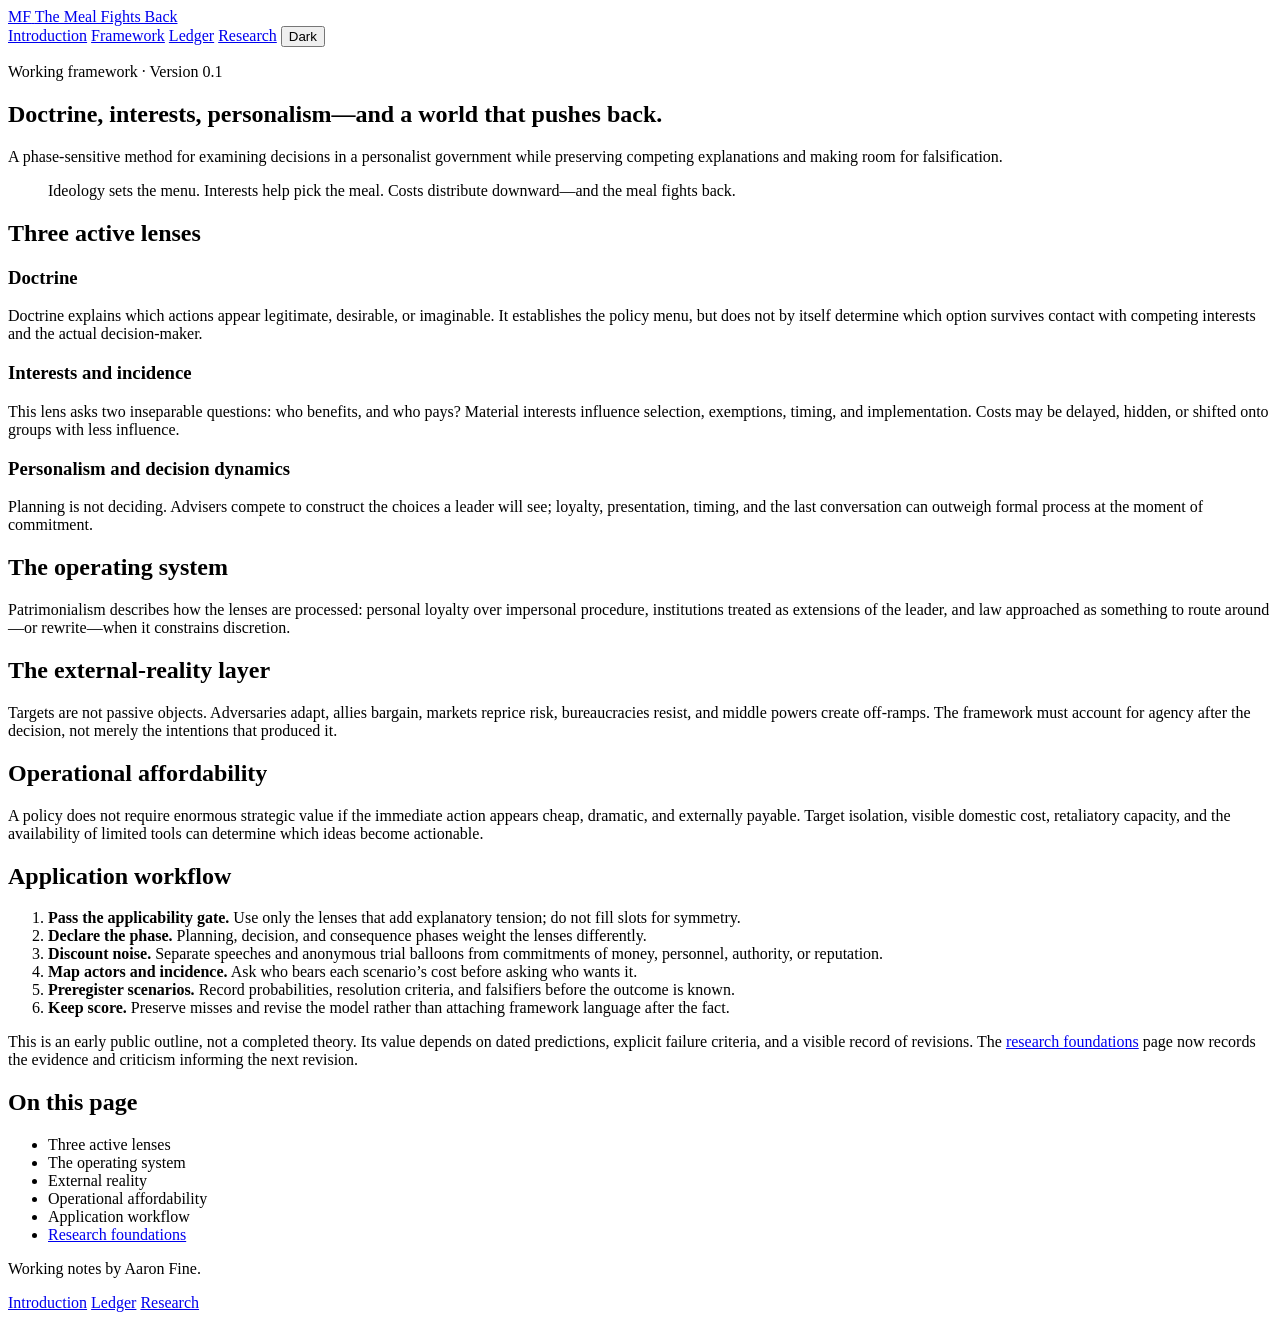
==== public/framework/index.html @ 1437518e "Build standalone analysis publication" ====
<!DOCTYPE html>
<html lang="en">
  <head>
    <meta charset="utf-8">
    <meta name="viewport" content="width=device-width, initial-scale=1">
    <meta
      name="description"
      content="A working multi-lens framework for doctrine, interests, personalism, patrimonial systems, and external resistance."
    >
    <meta name="theme-color" content="#274f43">
    <title>The Framework · The Meal Fights Back</title>
    <link rel="icon" href="/assets/favicon.svg" type="image/svg+xml">
    <script src="/theme.js"></script>
    <link rel="stylesheet" href="/styles.css">
  </head>
  <body>
    <header class="site-shell site-header">
      <a class="brand" href="/" aria-label="The Meal Fights Back home">
        <span class="brand-mark" aria-hidden="true">MF</span>
        <span>The Meal Fights Back</span>
      </a>
      <nav class="site-nav" aria-label="Primary navigation">
        <a href="/">Introduction</a>
        <a href="/framework/" aria-current="page">Framework</a>
        <a href="/prediction-ledger/">Ledger</a>
        <a href="/research-foundations/">Research</a>
        <button class="theme-toggle" type="button" data-theme-toggle aria-pressed="false" aria-label="Switch to dark mode">
          <span class="theme-toggle-icon" aria-hidden="true"></span>
          <span class="theme-toggle-label">Dark</span>
        </button>
      </nav>
    </header>

    <main class="site-shell">
      <section class="page-intro">
        <p class="eyebrow">Working framework · Version 0.1</p>
        <h1>Doctrine, interests, personalism—and a world that pushes back.</h1>
        <p class="lede">
          A phase-sensitive method for examining decisions in a personalist
          government while preserving competing explanations and making room
          for falsification.
        </p>
      </section>

      <div class="content-grid">
        <article class="prose">
          <blockquote>
            Ideology sets the menu. Interests help pick the meal. Costs
            distribute downward—and the meal fights back.
          </blockquote>

          <h2>Three active lenses</h2>

          <h3>Doctrine</h3>
          <p>
            Doctrine explains which actions appear legitimate, desirable, or
            imaginable. It establishes the policy menu, but does not by itself
            determine which option survives contact with competing interests
            and the actual decision-maker.
          </p>

          <h3>Interests and incidence</h3>
          <p>
            This lens asks two inseparable questions: who benefits, and who
            pays? Material interests influence selection, exemptions, timing,
            and implementation. Costs may be delayed, hidden, or shifted onto
            groups with less influence.
          </p>

          <h3>Personalism and decision dynamics</h3>
          <p>
            Planning is not deciding. Advisers compete to construct the choices
            a leader will see; loyalty, presentation, timing, and the last
            conversation can outweigh formal process at the moment of commitment.
          </p>

          <h2>The operating system</h2>
          <p>
            Patrimonialism describes how the lenses are processed: personal
            loyalty over impersonal procedure, institutions treated as extensions
            of the leader, and law approached as something to route around—or
            rewrite—when it constrains discretion.
          </p>

          <h2>The external-reality layer</h2>
          <p>
            Targets are not passive objects. Adversaries adapt, allies bargain,
            markets reprice risk, bureaucracies resist, and middle powers create
            off-ramps. The framework must account for agency after the decision,
            not merely the intentions that produced it.
          </p>

          <h2>Operational affordability</h2>
          <p>
            A policy does not require enormous strategic value if the immediate
            action appears cheap, dramatic, and externally payable. Target
            isolation, visible domestic cost, retaliatory capacity, and the
            availability of limited tools can determine which ideas become actionable.
          </p>

          <h2>Application workflow</h2>
          <ol class="steps">
            <li>
              <strong>Pass the applicability gate.</strong> Use only the lenses
              that add explanatory tension; do not fill slots for symmetry.
            </li>
            <li>
              <strong>Declare the phase.</strong> Planning, decision, and
              consequence phases weight the lenses differently.
            </li>
            <li>
              <strong>Discount noise.</strong> Separate speeches and anonymous
              trial balloons from commitments of money, personnel, authority, or reputation.
            </li>
            <li>
              <strong>Map actors and incidence.</strong> Ask who bears each
              scenario’s cost before asking who wants it.
            </li>
            <li>
              <strong>Preregister scenarios.</strong> Record probabilities,
              resolution criteria, and falsifiers before the outcome is known.
            </li>
            <li>
              <strong>Keep score.</strong> Preserve misses and revise the model
              rather than attaching framework language after the fact.
            </li>
          </ol>

          <div class="note">
            This is an early public outline, not a completed theory. Its value
            depends on dated predictions, explicit failure criteria, and a visible
            record of revisions. The
            <a href="/research-foundations/">research foundations</a>
            page now records the evidence and criticism informing the next revision.
          </div>
        </article>

        <aside class="sidebar">
          <h2>On this page</h2>
          <ul>
            <li>Three active lenses</li>
            <li>The operating system</li>
            <li>External reality</li>
            <li>Operational affordability</li>
            <li>Application workflow</li>
            <li><a href="/research-foundations/">Research foundations</a></li>
          </ul>
        </aside>
      </div>
    </main>

    <footer class="site-footer">
      <div class="site-shell footer-inner">
        <p>Working notes by Aaron Fine.</p>
        <div class="footer-links">
          <a href="/">Introduction</a>
          <a href="/prediction-ledger/">Ledger</a>
          <a href="/research-foundations/">Research</a>
        </div>
      </div>
    </footer>
  </body>
</html>
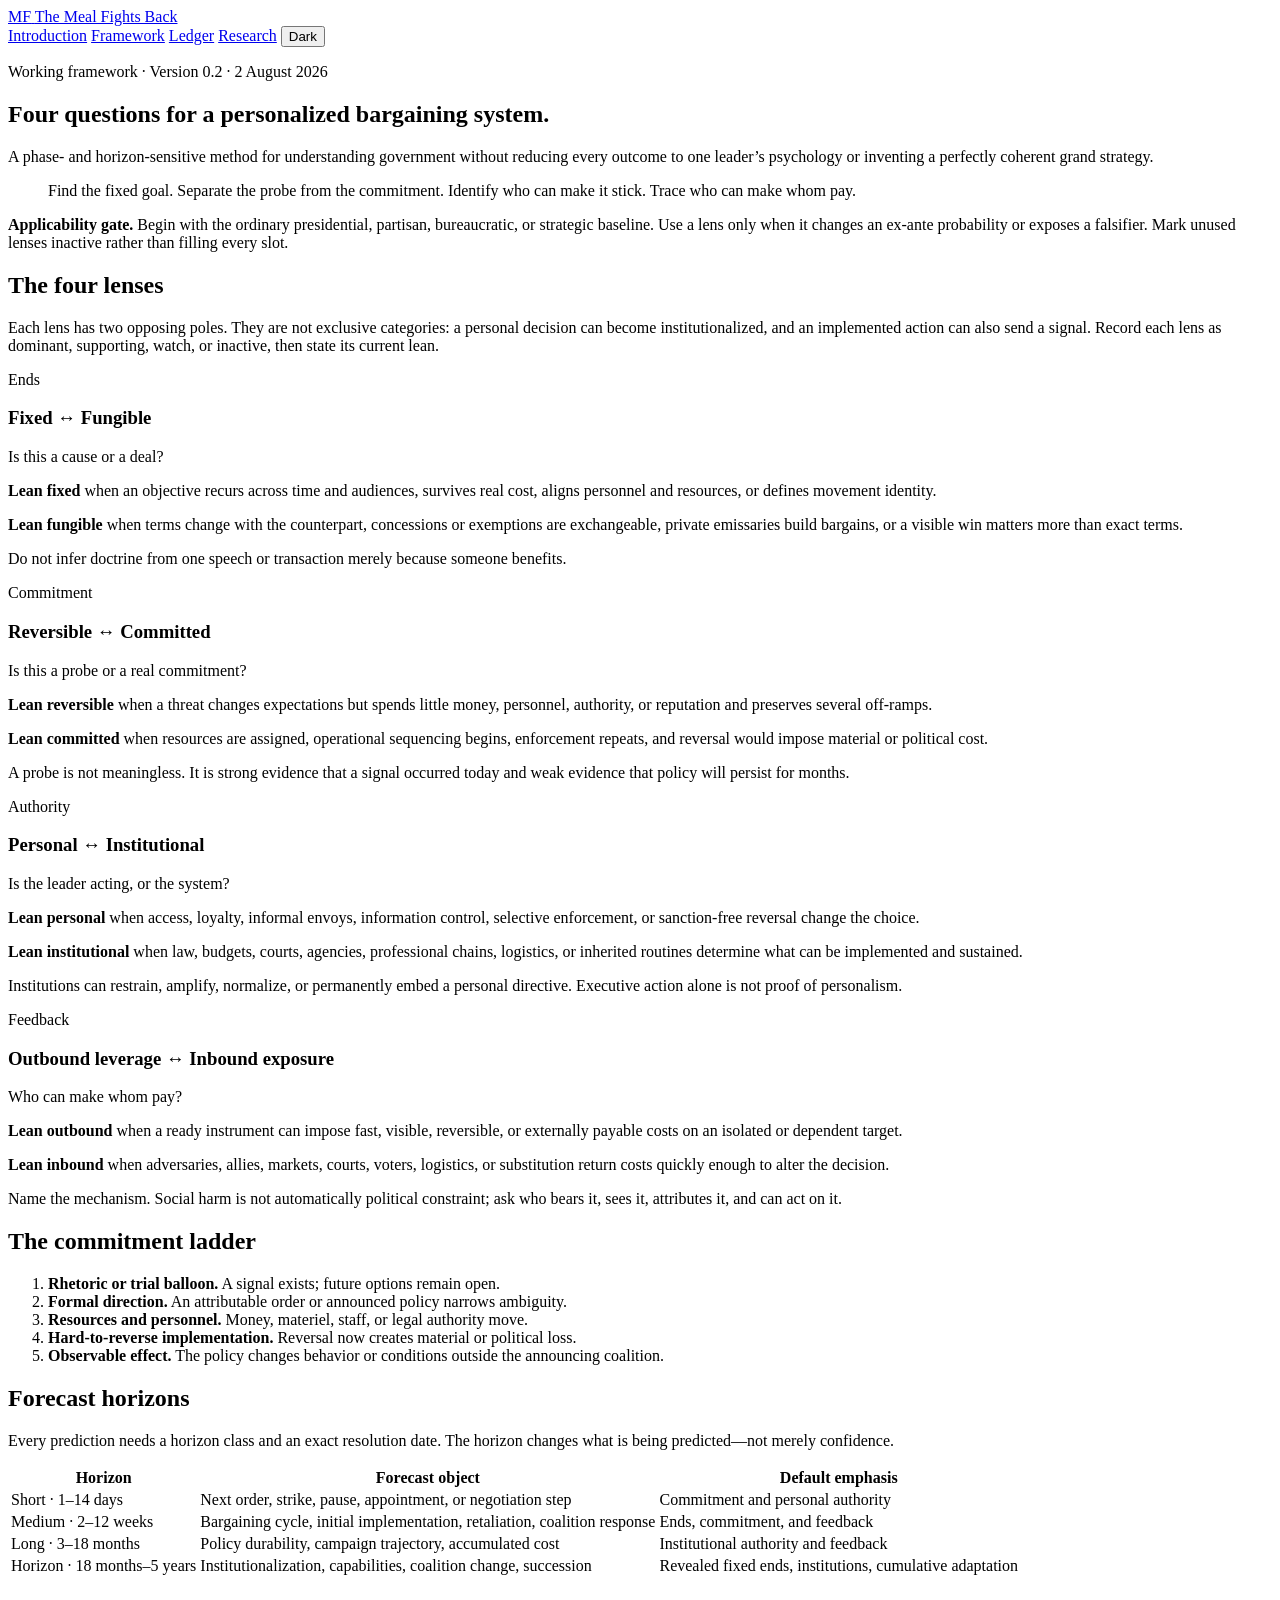
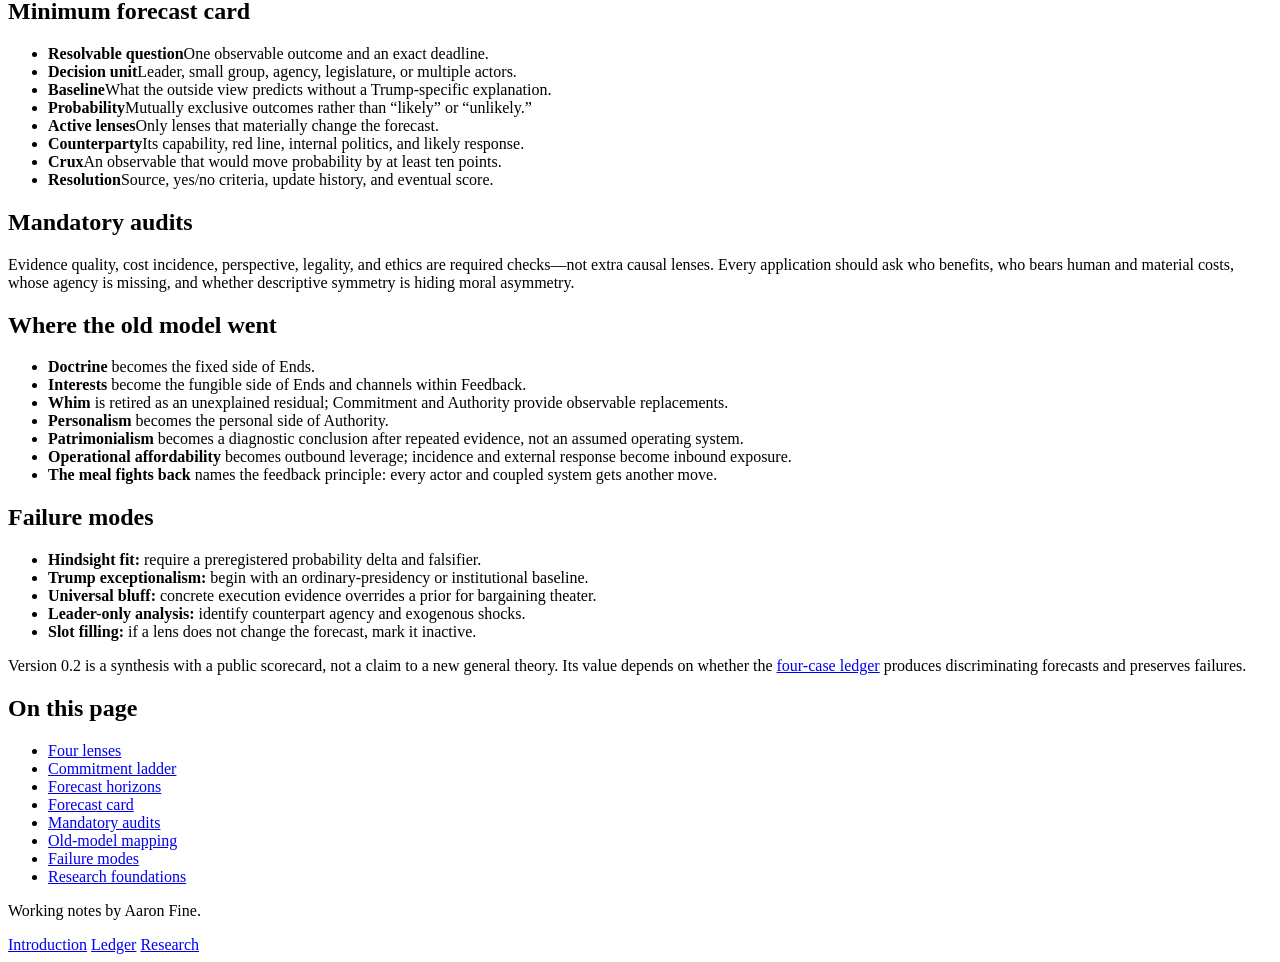
==== commit 7e4491f5: "Update public/framework/index.html for framework v0.2" ====
--- a/public/framework/index.html
+++ b/public/framework/index.html
@@ -5,7 +5,7 @@
     <meta name="viewport" content="width=device-width, initial-scale=1">
     <meta
       name="description"
-      content="A working multi-lens framework for doctrine, interests, personalism, patrimonial systems, and external resistance."
+      content="A four-question framework for analyzing fixed and negotiable ends, reversible and committed action, personal and institutional authority, and feedback."
     >
     <meta name="theme-color" content="#274f43">
     <title>The Framework · The Meal Fights Back</title>
@@ -33,116 +33,205 @@
 
     <main class="site-shell">
       <section class="page-intro">
-        <p class="eyebrow">Working framework · Version 0.1</p>
-        <h1>Doctrine, interests, personalism—and a world that pushes back.</h1>
+        <p class="eyebrow">Working framework · Version 0.2 · 2 August 2026</p>
+        <h1>Four questions for a personalized bargaining system.</h1>
         <p class="lede">
-          A phase-sensitive method for examining decisions in a personalist
-          government while preserving competing explanations and making room
-          for falsification.
+          A phase- and horizon-sensitive method for understanding government
+          without reducing every outcome to one leader’s psychology or inventing
+          a perfectly coherent grand strategy.
         </p>
       </section>
 
       <div class="content-grid">
         <article class="prose">
           <blockquote>
-            Ideology sets the menu. Interests help pick the meal. Costs
-            distribute downward—and the meal fights back.
+            Find the fixed goal. Separate the probe from the commitment.
+            Identify who can make it stick. Trace who can make whom pay.
           </blockquote>
 
-          <h2>Three active lenses</h2>
-
-          <h3>Doctrine</h3>
+          <div class="note ledger-method">
+            <strong>Applicability gate.</strong> Begin with the ordinary
+            presidential, partisan, bureaucratic, or strategic baseline. Use a
+            lens only when it changes an ex-ante probability or exposes a
+            falsifier. Mark unused lenses inactive rather than filling every slot.
+          </div>
+
+          <h2 id="four-lenses">The four lenses</h2>
           <p>
-            Doctrine explains which actions appear legitimate, desirable, or
-            imaginable. It establishes the policy menu, but does not by itself
-            determine which option survives contact with competing interests
-            and the actual decision-maker.
+            Each lens has two opposing poles. They are not exclusive categories:
+            a personal decision can become institutionalized, and an implemented
+            action can also send a signal. Record each lens as dominant,
+            supporting, watch, or inactive, then state its current lean.
           </p>
 
-          <h3>Interests and incidence</h3>
+          <div class="lens-grid">
+            <section class="lens-card">
+              <span class="card-kicker">Ends</span>
+              <h3>Fixed ↔ Fungible</h3>
+              <p class="lens-question">Is this a cause or a deal?</p>
+              <p>
+                <strong>Lean fixed</strong> when an objective recurs across time
+                and audiences, survives real cost, aligns personnel and resources,
+                or defines movement identity.
+              </p>
+              <p>
+                <strong>Lean fungible</strong> when terms change with the
+                counterpart, concessions or exemptions are exchangeable, private
+                emissaries build bargains, or a visible win matters more than exact terms.
+              </p>
+              <p class="lens-caution">
+                Do not infer doctrine from one speech or transaction merely
+                because someone benefits.
+              </p>
+            </section>
+
+            <section class="lens-card">
+              <span class="card-kicker">Commitment</span>
+              <h3>Reversible ↔ Committed</h3>
+              <p class="lens-question">Is this a probe or a real commitment?</p>
+              <p>
+                <strong>Lean reversible</strong> when a threat changes
+                expectations but spends little money, personnel, authority, or
+                reputation and preserves several off-ramps.
+              </p>
+              <p>
+                <strong>Lean committed</strong> when resources are assigned,
+                operational sequencing begins, enforcement repeats, and reversal
+                would impose material or political cost.
+              </p>
+              <p class="lens-caution">
+                A probe is not meaningless. It is strong evidence that a signal
+                occurred today and weak evidence that policy will persist for months.
+              </p>
+            </section>
+
+            <section class="lens-card">
+              <span class="card-kicker">Authority</span>
+              <h3>Personal ↔ Institutional</h3>
+              <p class="lens-question">Is the leader acting, or the system?</p>
+              <p>
+                <strong>Lean personal</strong> when access, loyalty, informal
+                envoys, information control, selective enforcement, or
+                sanction-free reversal change the choice.
+              </p>
+              <p>
+                <strong>Lean institutional</strong> when law, budgets, courts,
+                agencies, professional chains, logistics, or inherited routines
+                determine what can be implemented and sustained.
+              </p>
+              <p class="lens-caution">
+                Institutions can restrain, amplify, normalize, or permanently
+                embed a personal directive. Executive action alone is not proof of personalism.
+              </p>
+            </section>
+
+            <section class="lens-card">
+              <span class="card-kicker">Feedback</span>
+              <h3>Outbound leverage ↔ Inbound exposure</h3>
+              <p class="lens-question">Who can make whom pay?</p>
+              <p>
+                <strong>Lean outbound</strong> when a ready instrument can
+                impose fast, visible, reversible, or externally payable costs on
+                an isolated or dependent target.
+              </p>
+              <p>
+                <strong>Lean inbound</strong> when adversaries, allies, markets,
+                courts, voters, logistics, or substitution return costs quickly
+                enough to alter the decision.
+              </p>
+              <p class="lens-caution">
+                Name the mechanism. Social harm is not automatically political
+                constraint; ask who bears it, sees it, attributes it, and can act on it.
+              </p>
+            </section>
+          </div>
+
+          <h2 id="commitment-ladder">The commitment ladder</h2>
+          <ol class="steps commitment-steps">
+            <li><strong>Rhetoric or trial balloon.</strong> A signal exists; future options remain open.</li>
+            <li><strong>Formal direction.</strong> An attributable order or announced policy narrows ambiguity.</li>
+            <li><strong>Resources and personnel.</strong> Money, materiel, staff, or legal authority move.</li>
+            <li><strong>Hard-to-reverse implementation.</strong> Reversal now creates material or political loss.</li>
+            <li><strong>Observable effect.</strong> The policy changes behavior or conditions outside the announcing coalition.</li>
+          </ol>
+
+          <h2 id="horizons">Forecast horizons</h2>
           <p>
-            This lens asks two inseparable questions: who benefits, and who
-            pays? Material interests influence selection, exemptions, timing,
-            and implementation. Costs may be delayed, hidden, or shifted onto
-            groups with less influence.
+            Every prediction needs a horizon class and an exact resolution date.
+            The horizon changes what is being predicted—not merely confidence.
           </p>
-
-          <h3>Personalism and decision dynamics</h3>
+          <div class="table-wrap">
+            <table class="horizon-table">
+              <thead>
+                <tr><th>Horizon</th><th>Forecast object</th><th>Default emphasis</th></tr>
+              </thead>
+              <tbody>
+                <tr><td>Short · 1–14 days</td><td>Next order, strike, pause, appointment, or negotiation step</td><td>Commitment and personal authority</td></tr>
+                <tr><td>Medium · 2–12 weeks</td><td>Bargaining cycle, initial implementation, retaliation, coalition response</td><td>Ends, commitment, and feedback</td></tr>
+                <tr><td>Long · 3–18 months</td><td>Policy durability, campaign trajectory, accumulated cost</td><td>Institutional authority and feedback</td></tr>
+                <tr><td>Horizon · 18 months–5 years</td><td>Institutionalization, capabilities, coalition change, succession</td><td>Revealed fixed ends, institutions, cumulative adaptation</td></tr>
+              </tbody>
+            </table>
+          </div>
+
+          <h2 id="forecast-card">Minimum forecast card</h2>
+          <ul class="feature-list forecast-template">
+            <li><strong>Resolvable question</strong>One observable outcome and an exact deadline.</li>
+            <li><strong>Decision unit</strong>Leader, small group, agency, legislature, or multiple actors.</li>
+            <li><strong>Baseline</strong>What the outside view predicts without a Trump-specific explanation.</li>
+            <li><strong>Probability</strong>Mutually exclusive outcomes rather than “likely” or “unlikely.”</li>
+            <li><strong>Active lenses</strong>Only lenses that materially change the forecast.</li>
+            <li><strong>Counterparty</strong>Its capability, red line, internal politics, and likely response.</li>
+            <li><strong>Crux</strong>An observable that would move probability by at least ten points.</li>
+            <li><strong>Resolution</strong>Source, yes/no criteria, update history, and eventual score.</li>
+          </ul>
+
+          <h2 id="audits">Mandatory audits</h2>
           <p>
-            Planning is not deciding. Advisers compete to construct the choices
-            a leader will see; loyalty, presentation, timing, and the last
-            conversation can outweigh formal process at the moment of commitment.
+            Evidence quality, cost incidence, perspective, legality, and ethics
+            are required checks—not extra causal lenses. Every application should
+            ask who benefits, who bears human and material costs, whose agency is
+            missing, and whether descriptive symmetry is hiding moral asymmetry.
           </p>
 
-          <h2>The operating system</h2>
-          <p>
-            Patrimonialism describes how the lenses are processed: personal
-            loyalty over impersonal procedure, institutions treated as extensions
-            of the leader, and law approached as something to route around—or
-            rewrite—when it constrains discretion.
-          </p>
-
-          <h2>The external-reality layer</h2>
-          <p>
-            Targets are not passive objects. Adversaries adapt, allies bargain,
-            markets reprice risk, bureaucracies resist, and middle powers create
-            off-ramps. The framework must account for agency after the decision,
-            not merely the intentions that produced it.
-          </p>
-
-          <h2>Operational affordability</h2>
-          <p>
-            A policy does not require enormous strategic value if the immediate
-            action appears cheap, dramatic, and externally payable. Target
-            isolation, visible domestic cost, retaliatory capacity, and the
-            availability of limited tools can determine which ideas become actionable.
-          </p>
-
-          <h2>Application workflow</h2>
-          <ol class="steps">
-            <li>
-              <strong>Pass the applicability gate.</strong> Use only the lenses
-              that add explanatory tension; do not fill slots for symmetry.
-            </li>
-            <li>
-              <strong>Declare the phase.</strong> Planning, decision, and
-              consequence phases weight the lenses differently.
-            </li>
-            <li>
-              <strong>Discount noise.</strong> Separate speeches and anonymous
-              trial balloons from commitments of money, personnel, authority, or reputation.
-            </li>
-            <li>
-              <strong>Map actors and incidence.</strong> Ask who bears each
-              scenario’s cost before asking who wants it.
-            </li>
-            <li>
-              <strong>Preregister scenarios.</strong> Record probabilities,
-              resolution criteria, and falsifiers before the outcome is known.
-            </li>
-            <li>
-              <strong>Keep score.</strong> Preserve misses and revise the model
-              rather than attaching framework language after the fact.
-            </li>
-          </ol>
+          <h2 id="old-model">Where the old model went</h2>
+          <ul>
+            <li><strong>Doctrine</strong> becomes the fixed side of Ends.</li>
+            <li><strong>Interests</strong> become the fungible side of Ends and channels within Feedback.</li>
+            <li><strong>Whim</strong> is retired as an unexplained residual; Commitment and Authority provide observable replacements.</li>
+            <li><strong>Personalism</strong> becomes the personal side of Authority.</li>
+            <li><strong>Patrimonialism</strong> becomes a diagnostic conclusion after repeated evidence, not an assumed operating system.</li>
+            <li><strong>Operational affordability</strong> becomes outbound leverage; incidence and external response become inbound exposure.</li>
+            <li><strong>The meal fights back</strong> names the feedback principle: every actor and coupled system gets another move.</li>
+          </ul>
+
+          <h2 id="failure-modes">Failure modes</h2>
+          <ul>
+            <li><strong>Hindsight fit:</strong> require a preregistered probability delta and falsifier.</li>
+            <li><strong>Trump exceptionalism:</strong> begin with an ordinary-presidency or institutional baseline.</li>
+            <li><strong>Universal bluff:</strong> concrete execution evidence overrides a prior for bargaining theater.</li>
+            <li><strong>Leader-only analysis:</strong> identify counterpart agency and exogenous shocks.</li>
+            <li><strong>Slot filling:</strong> if a lens does not change the forecast, mark it inactive.</li>
+          </ul>
 
           <div class="note">
-            This is an early public outline, not a completed theory. Its value
-            depends on dated predictions, explicit failure criteria, and a visible
-            record of revisions. The
-            <a href="/research-foundations/">research foundations</a>
-            page now records the evidence and criticism informing the next revision.
+            Version 0.2 is a synthesis with a public scorecard, not a claim to a
+            new general theory. Its value depends on whether the
+            <a href="/prediction-ledger/">four-case ledger</a> produces
+            discriminating forecasts and preserves failures.
           </div>
         </article>
 
         <aside class="sidebar">
           <h2>On this page</h2>
           <ul>
-            <li>Three active lenses</li>
-            <li>The operating system</li>
-            <li>External reality</li>
-            <li>Operational affordability</li>
-            <li>Application workflow</li>
+            <li><a href="#four-lenses">Four lenses</a></li>
+            <li><a href="#commitment-ladder">Commitment ladder</a></li>
+            <li><a href="#horizons">Forecast horizons</a></li>
+            <li><a href="#forecast-card">Forecast card</a></li>
+            <li><a href="#audits">Mandatory audits</a></li>
+            <li><a href="#old-model">Old-model mapping</a></li>
+            <li><a href="#failure-modes">Failure modes</a></li>
             <li><a href="/research-foundations/">Research foundations</a></li>
           </ul>
         </aside>
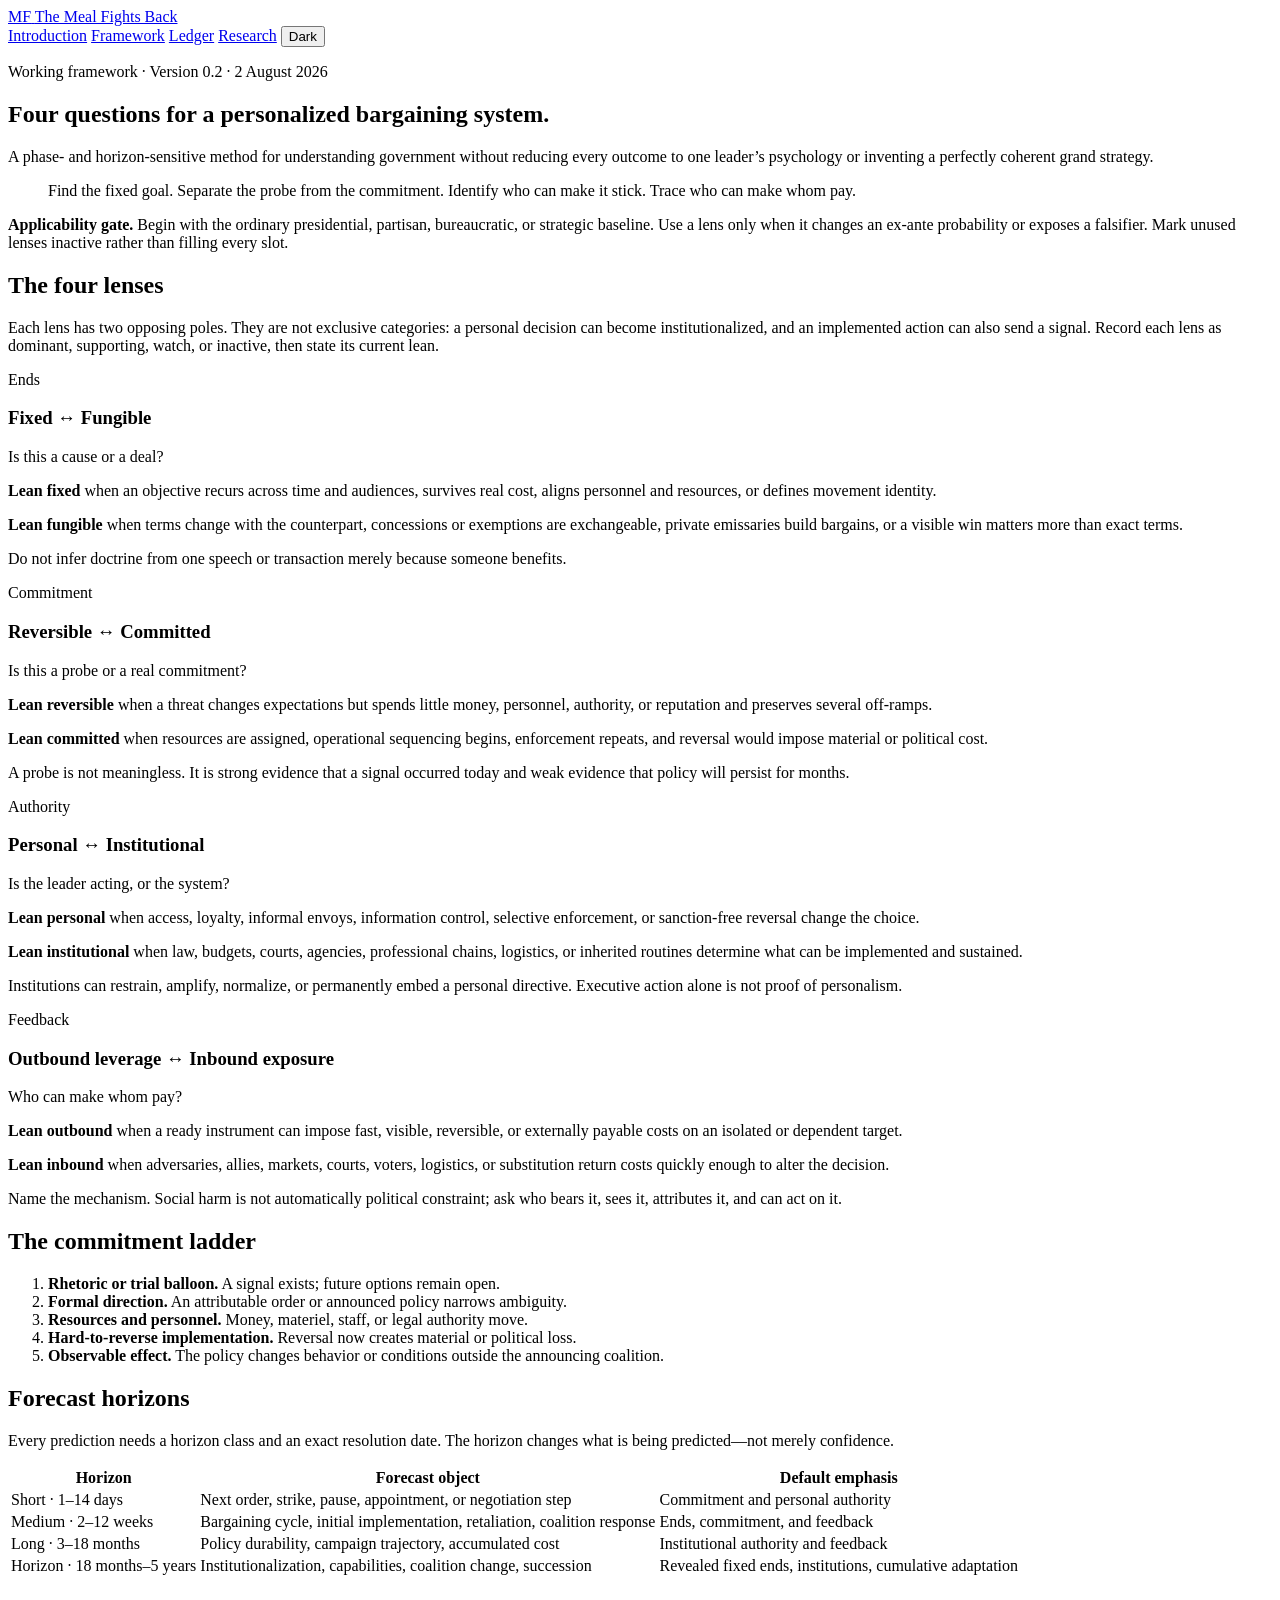
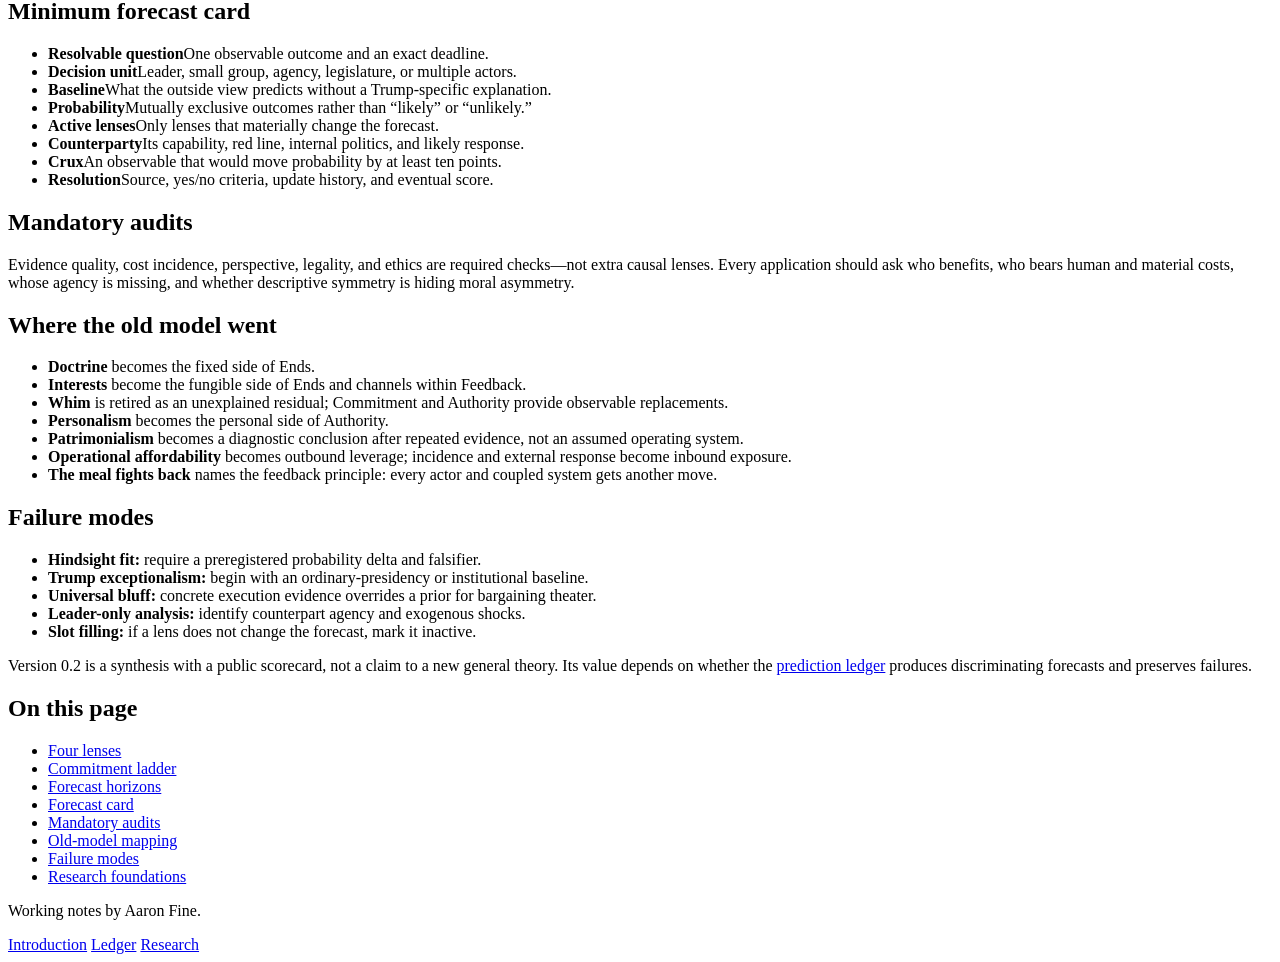
==== commit f50da1a0: "Update ledger with Iran, water, and Greenland forecasts" ====
--- a/public/framework/index.html
+++ b/public/framework/index.html
@@ -217,7 +217,7 @@
           <div class="note">
             Version 0.2 is a synthesis with a public scorecard, not a claim to a
             new general theory. Its value depends on whether the
-            <a href="/prediction-ledger/">four-case ledger</a> produces
+            <a href="/prediction-ledger/">prediction ledger</a> produces
             discriminating forecasts and preserves failures.
           </div>
         </article>
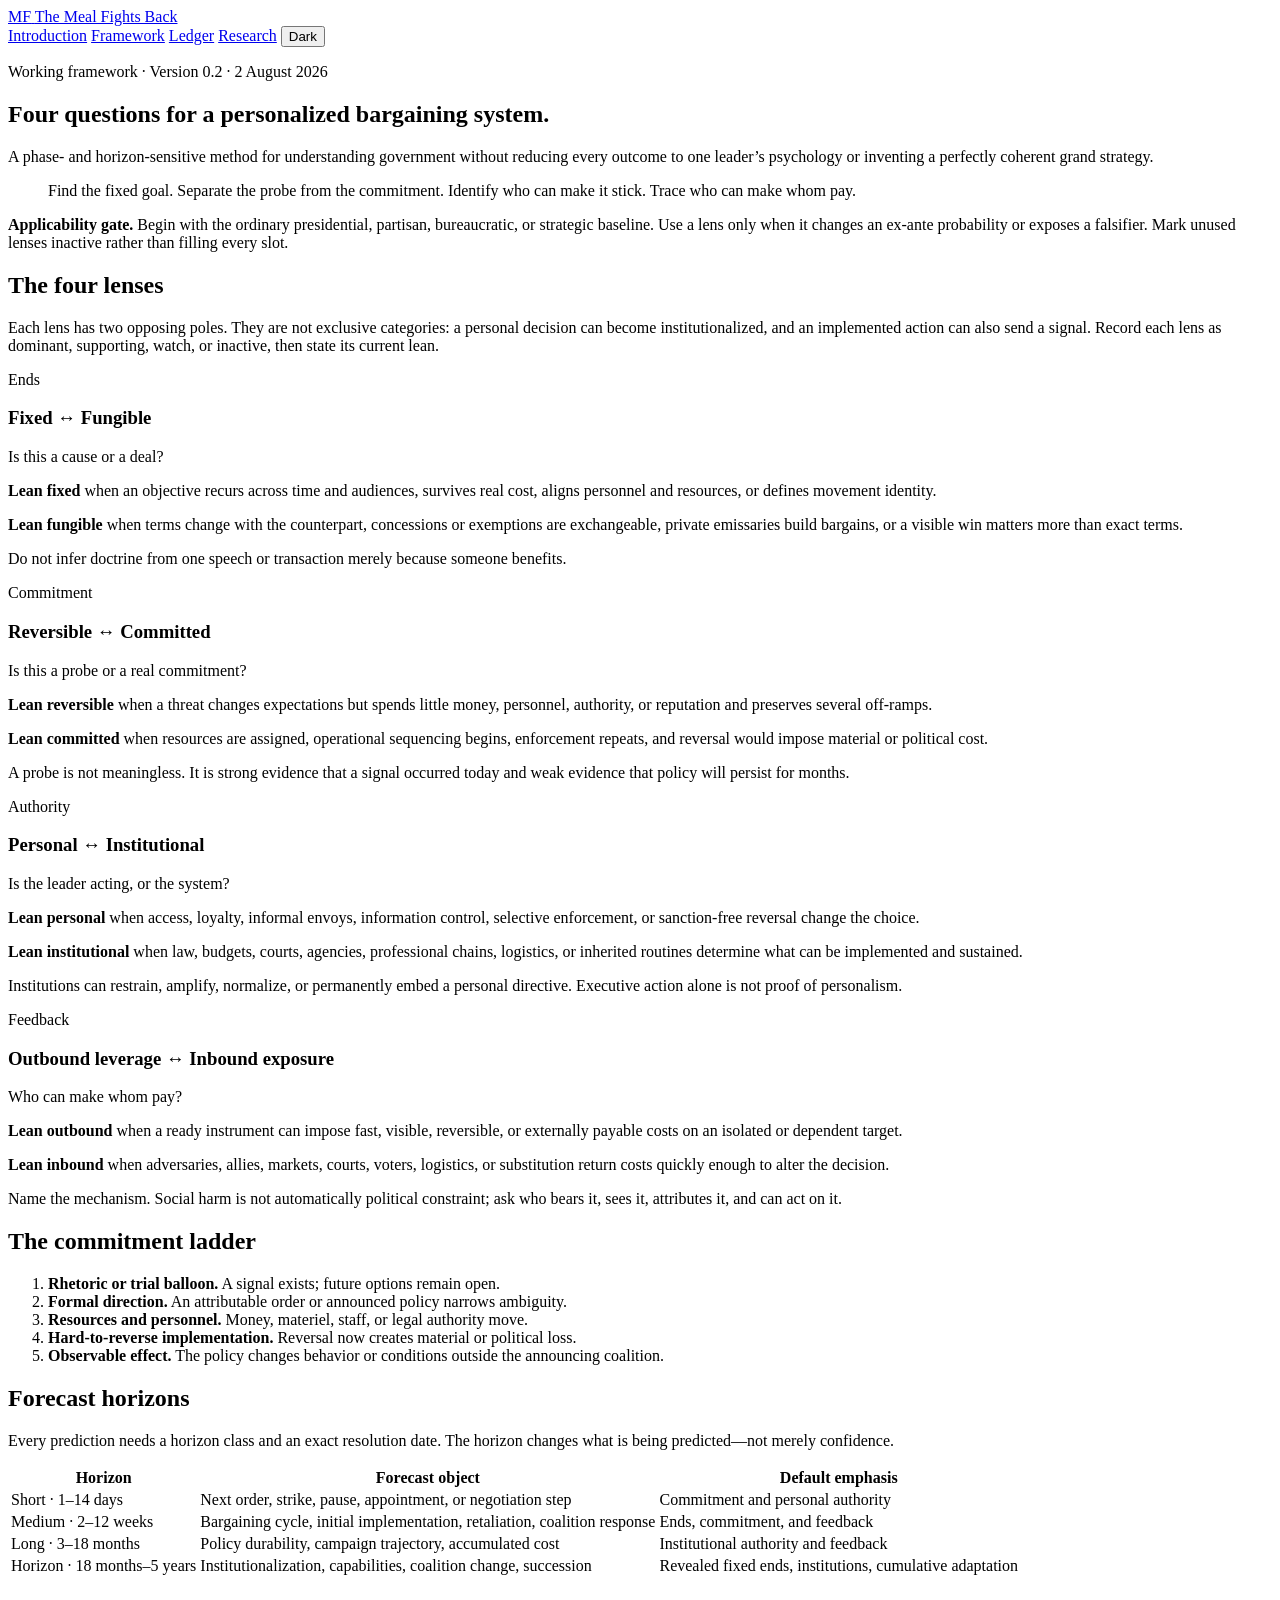
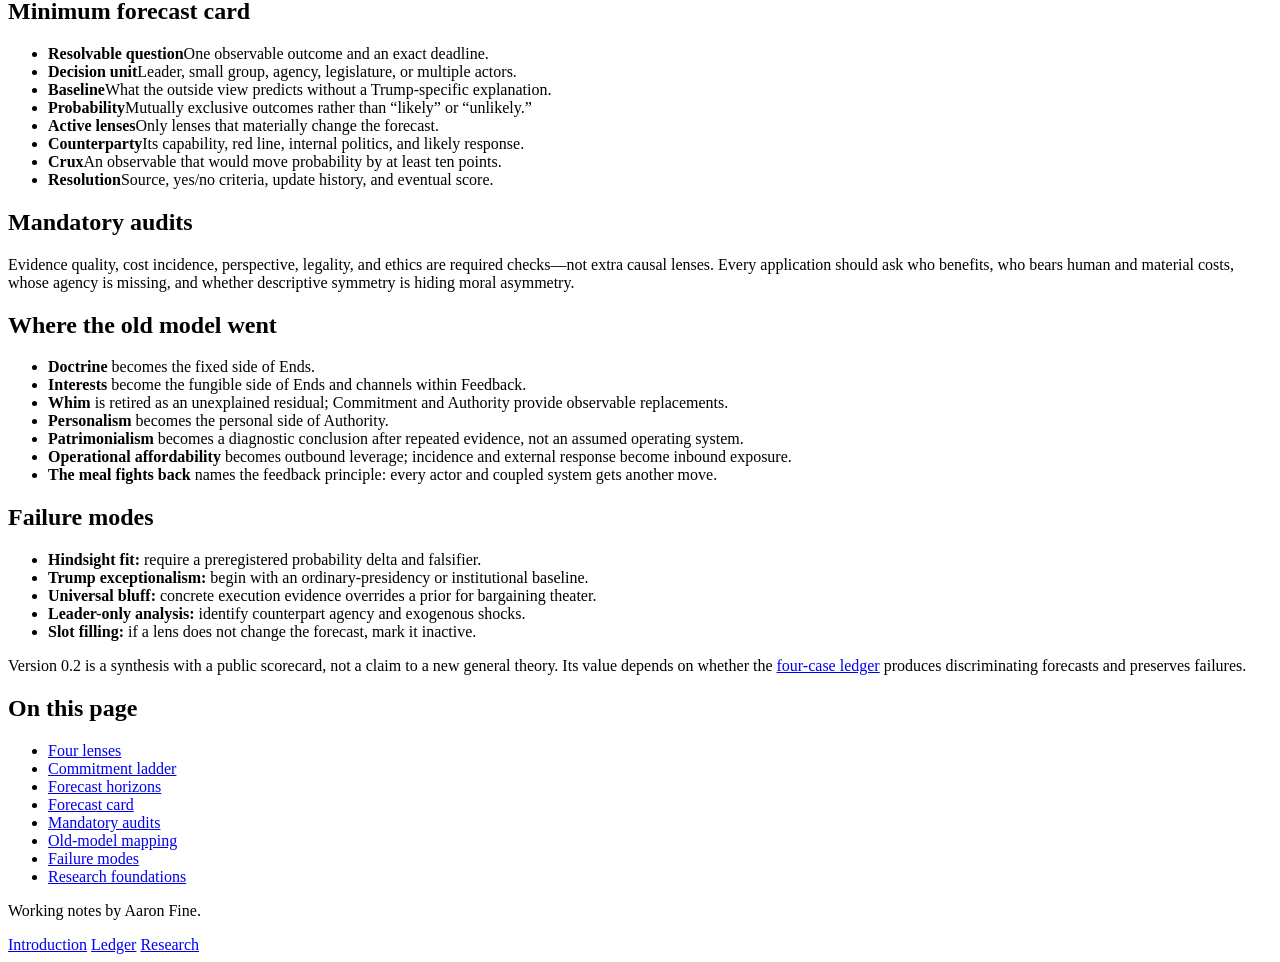
==== commit 5ee91152: "Merge pull request #4 from Aaron-Fine/agent/add-ai-search-discovery Add AI search discovery metadata" ====
--- a/public/framework/index.html
+++ b/public/framework/index.html
@@ -9,7 +9,26 @@
     >
     <meta name="theme-color" content="#274f43">
     <title>The Framework · The Meal Fights Back</title>
+    <link rel="canonical" href="https://lurkers.us/framework/">
     <link rel="icon" href="/assets/favicon.svg" type="image/svg+xml">
+    <script type="application/ld+json">
+      {
+        "@context": "https://schema.org",
+        "@type": "Article",
+        "headline": "The Meal Fights Back Decision-Analysis Framework",
+        "url": "https://lurkers.us/framework/",
+        "description": "A four-question framework for analyzing ends, commitments, authority, and feedback.",
+        "author": {
+          "@type": "Person",
+          "name": "Aaron Fine"
+        },
+        "isPartOf": {
+          "@type": "WebSite",
+          "name": "The Meal Fights Back",
+          "url": "https://lurkers.us/"
+        }
+      }
+    </script>
     <script src="/theme.js"></script>
     <link rel="stylesheet" href="/styles.css">
   </head>
@@ -217,7 +236,7 @@
           <div class="note">
             Version 0.2 is a synthesis with a public scorecard, not a claim to a
             new general theory. Its value depends on whether the
-            <a href="/prediction-ledger/">prediction ledger</a> produces
+            <a href="/prediction-ledger/">four-case ledger</a> produces
             discriminating forecasts and preserves failures.
           </div>
         </article>
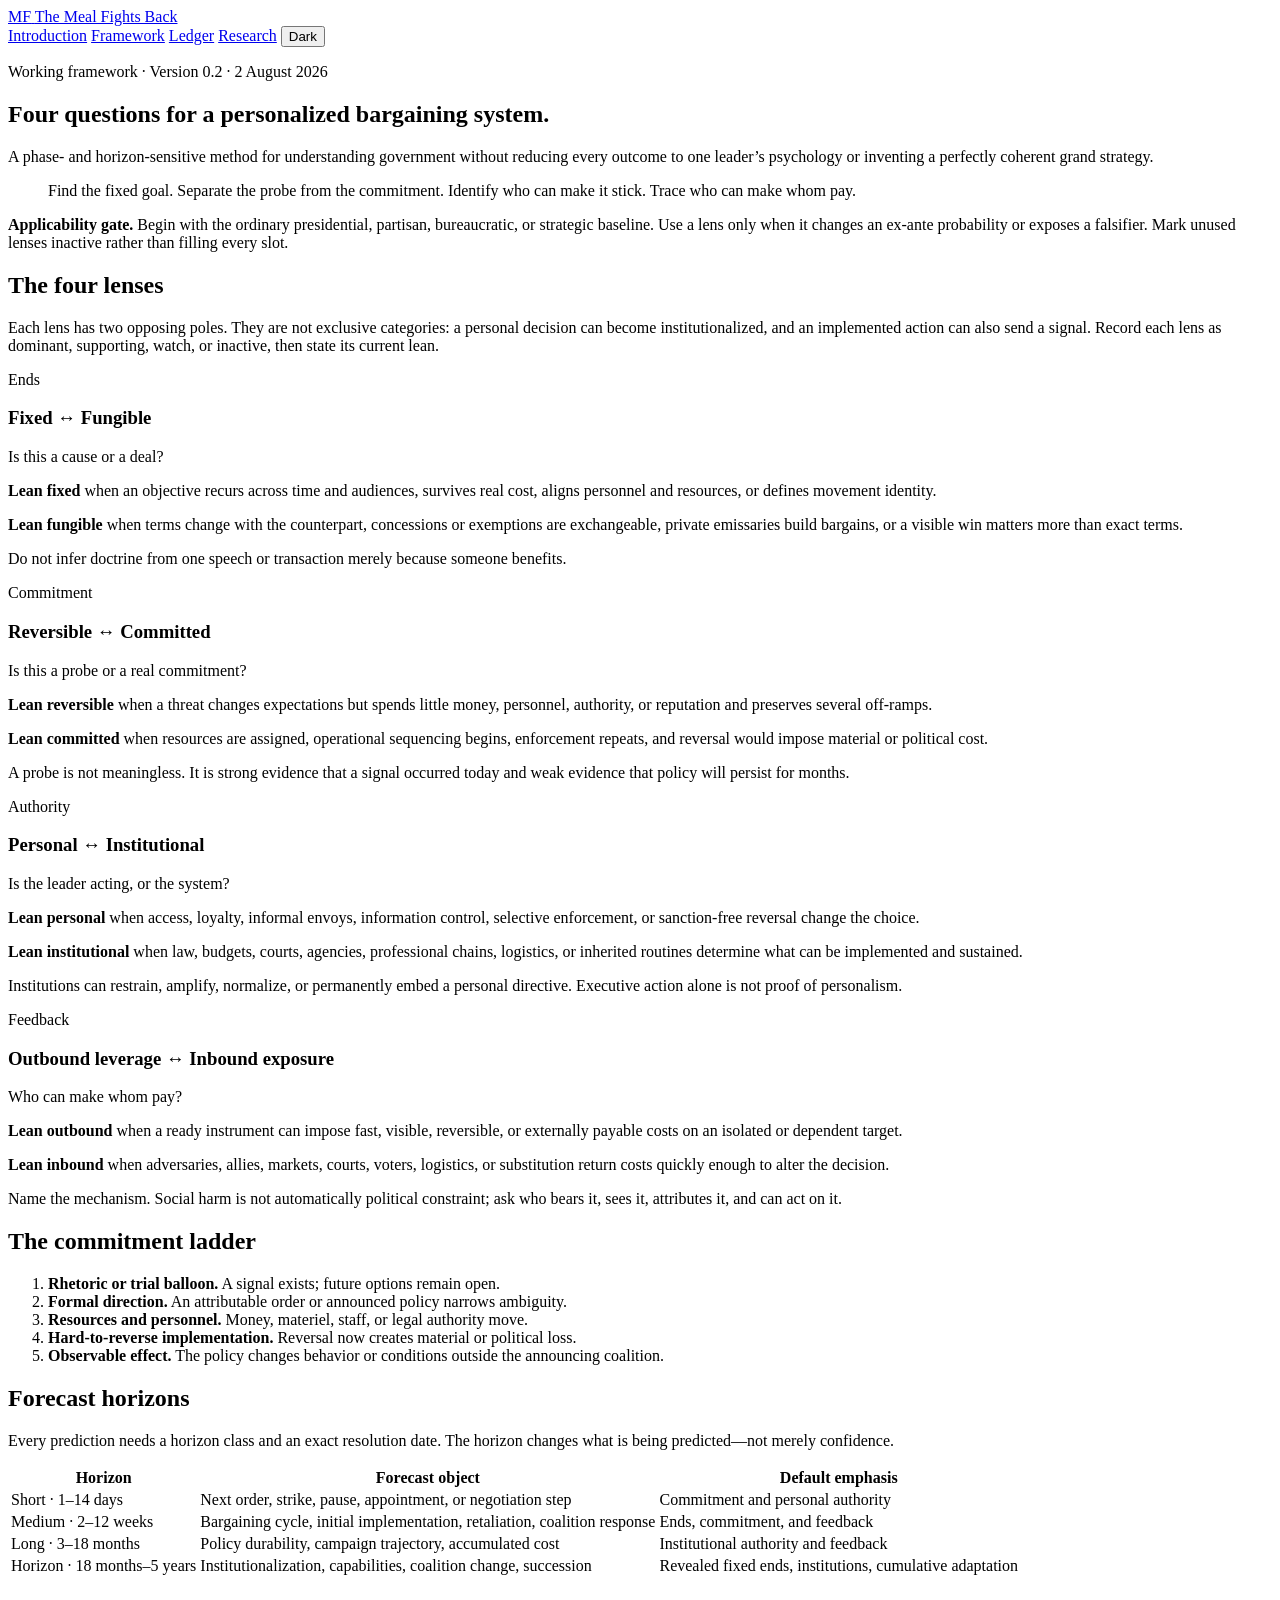
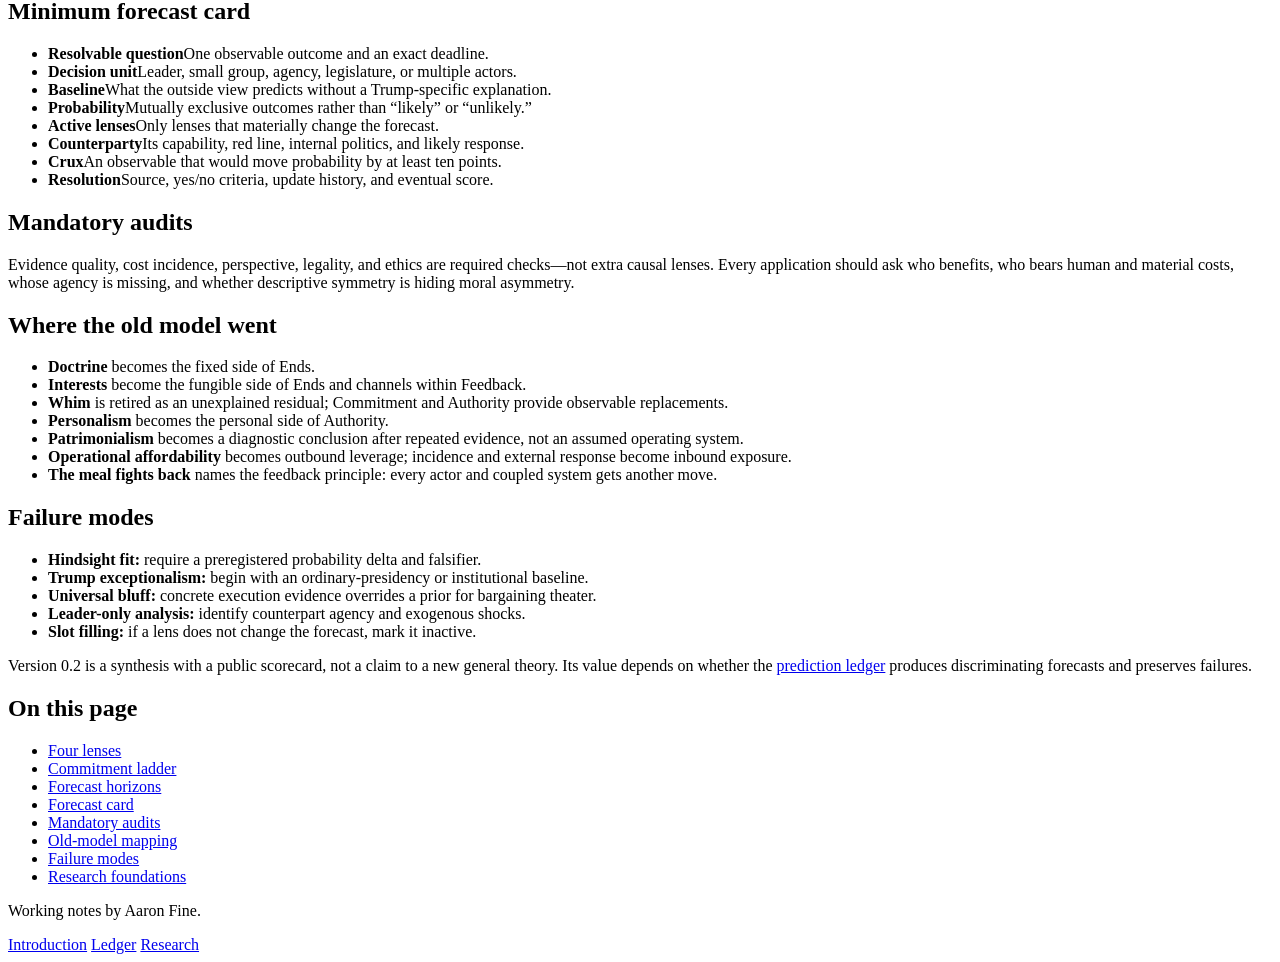
==== commit b6bcb190: "Merge branch 'main' into agent/update-ledger-iran-water-greenland" ====
--- a/public/framework/index.html
+++ b/public/framework/index.html
@@ -236,7 +236,7 @@
           <div class="note">
             Version 0.2 is a synthesis with a public scorecard, not a claim to a
             new general theory. Its value depends on whether the
-            <a href="/prediction-ledger/">four-case ledger</a> produces
+            <a href="/prediction-ledger/">prediction ledger</a> produces
             discriminating forecasts and preserves failures.
           </div>
         </article>
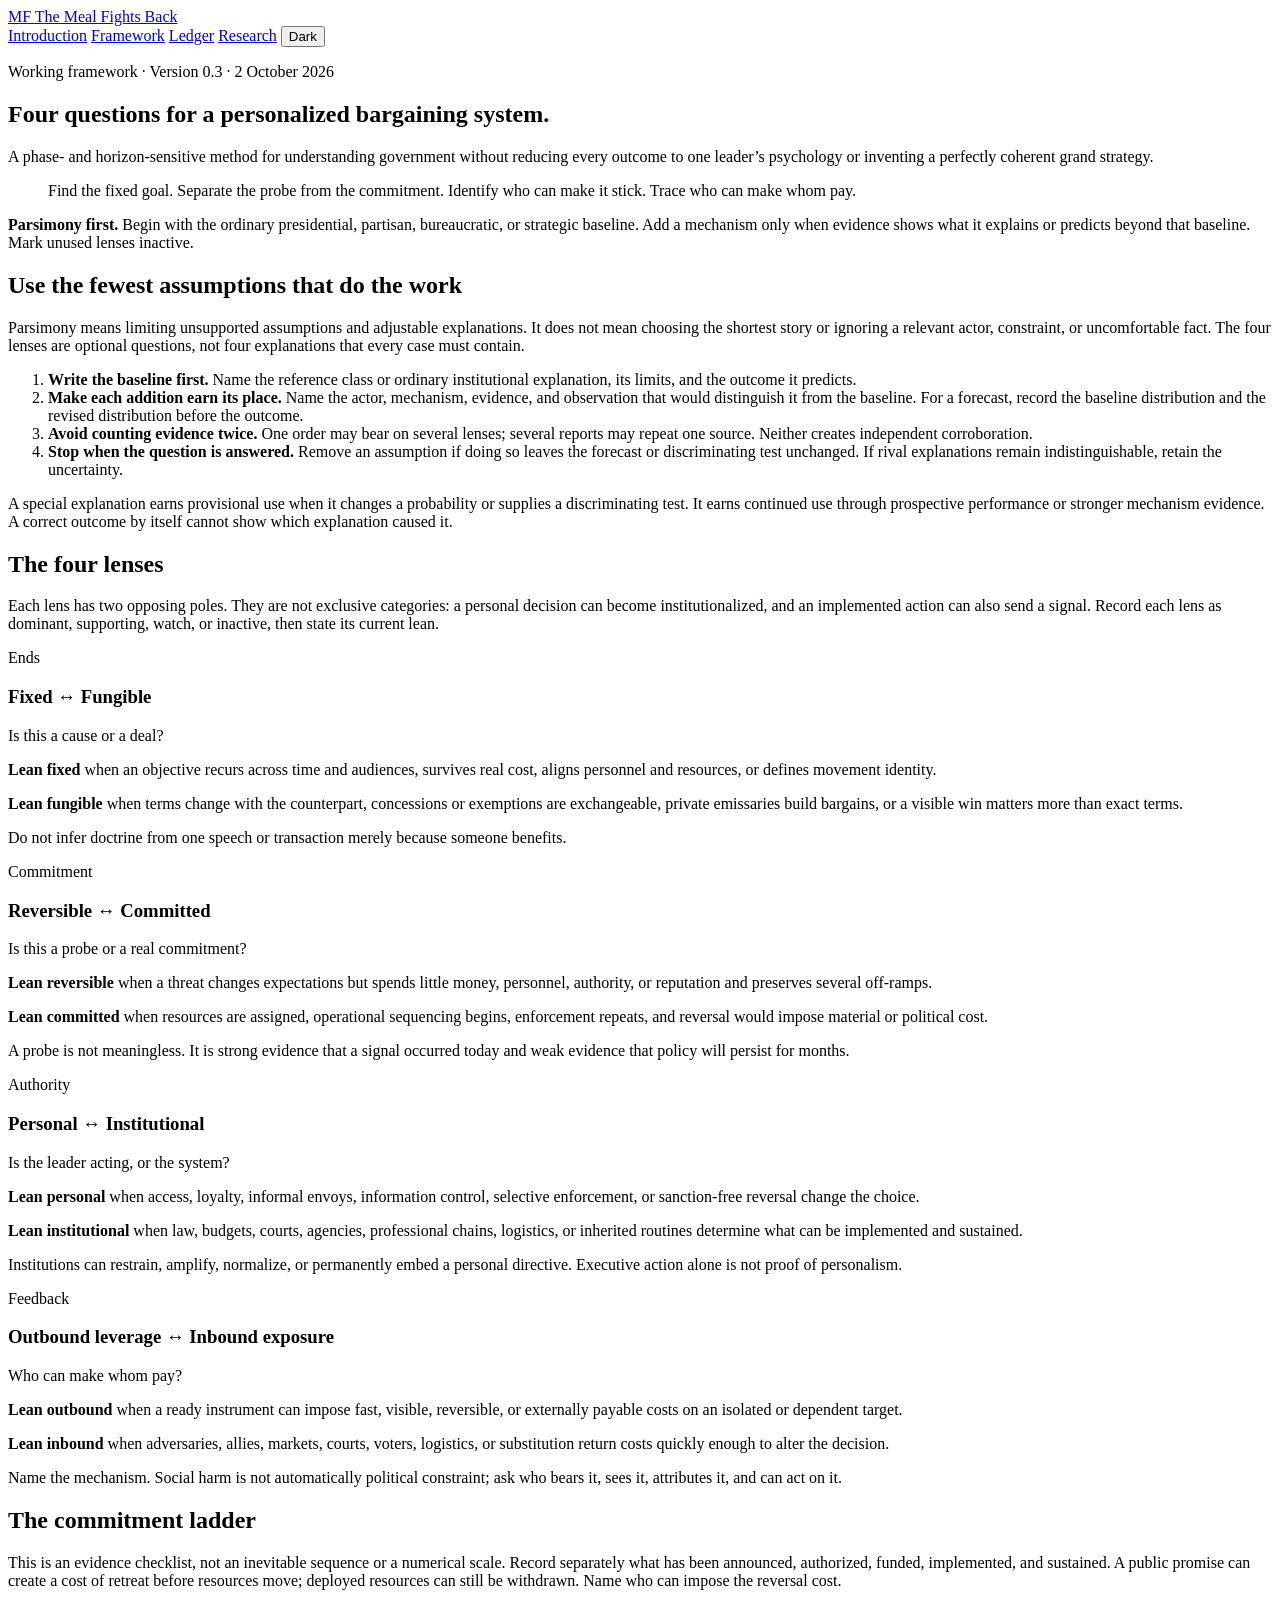
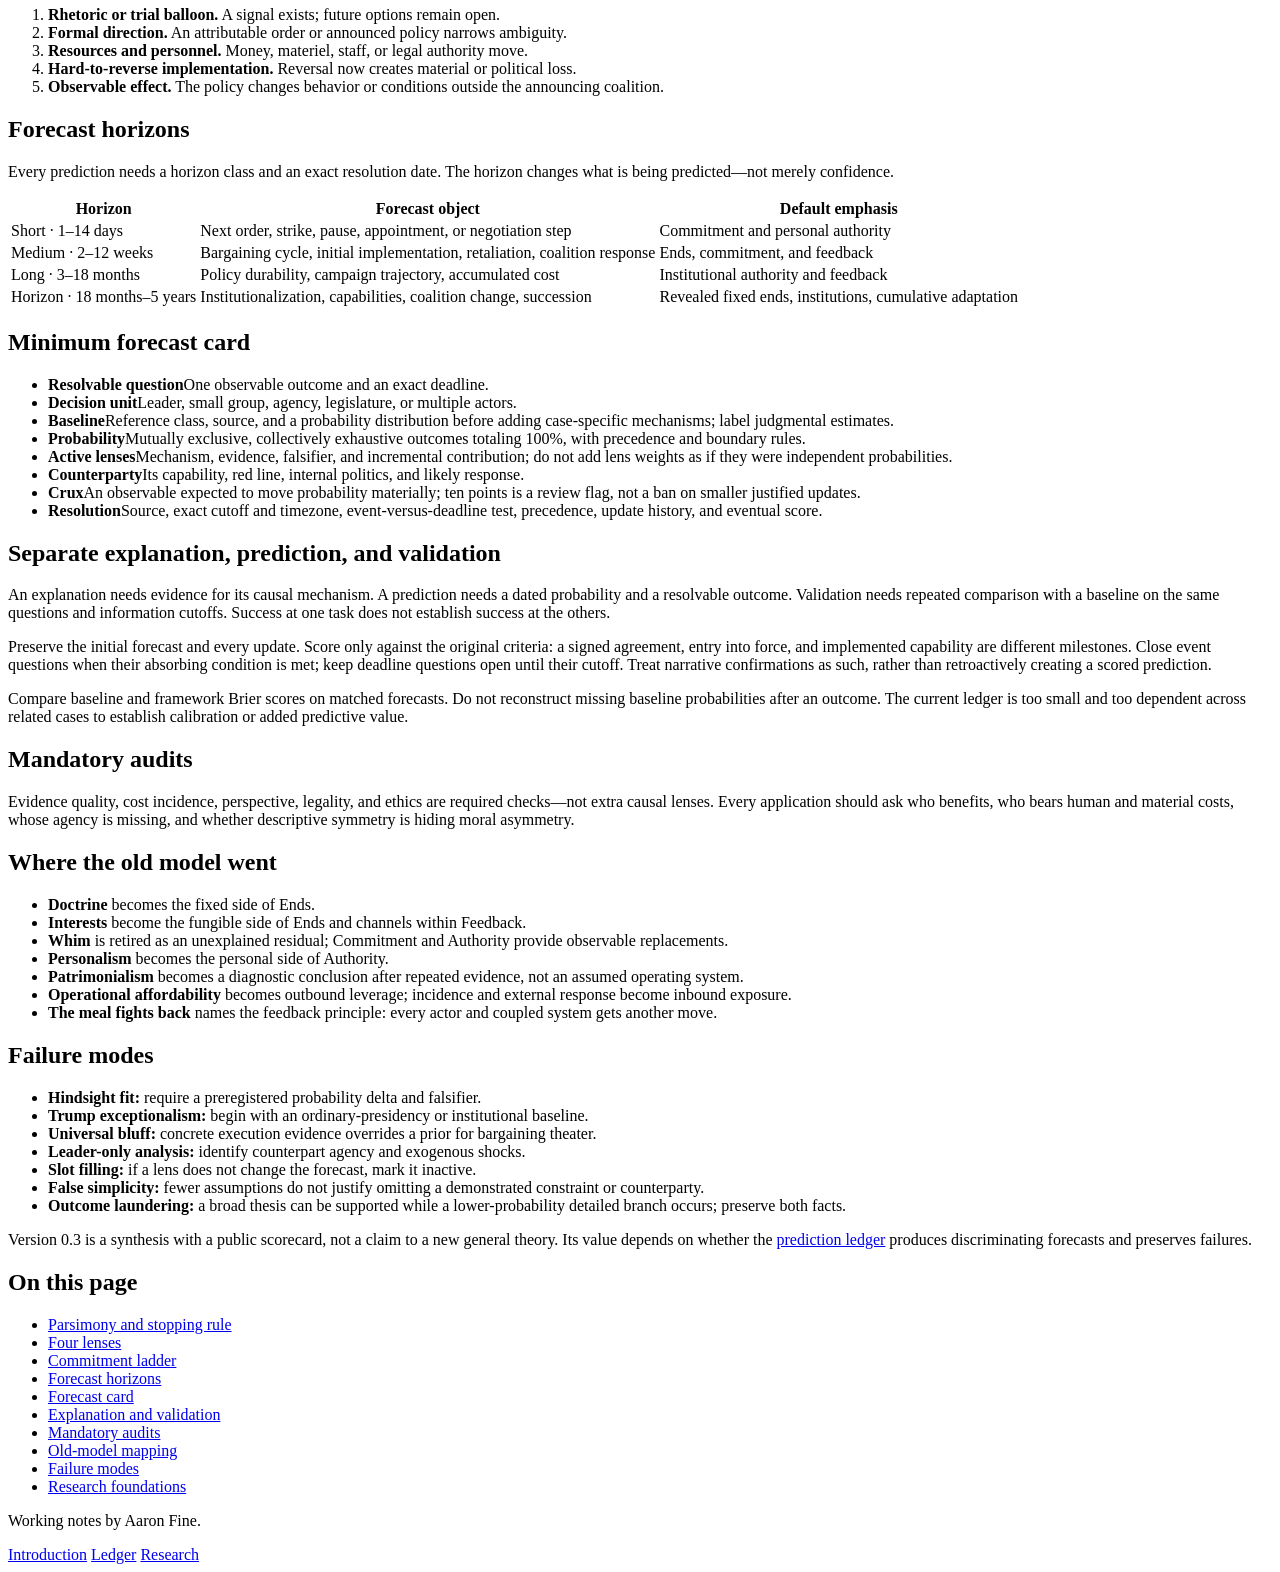
==== commit 7be48762: "Refresh framework 0.3 with explicit parsimony and Greenland evidence" ====
--- a/public/framework/index.html
+++ b/public/framework/index.html
@@ -5,7 +5,7 @@
     <meta name="viewport" content="width=device-width, initial-scale=1">
     <meta
       name="description"
-      content="A four-question framework for analyzing fixed and negotiable ends, reversible and committed action, personal and institutional authority, and feedback."
+      content="A parsimonious decision-analysis framework: begin with a baseline, then test ends, commitment, authority, and feedback only where they add value."
     >
     <meta name="theme-color" content="#274f43">
     <title>The Framework · The Meal Fights Back</title>
@@ -16,6 +16,8 @@
         "@context": "https://schema.org",
         "@type": "Article",
         "headline": "The Meal Fights Back Decision-Analysis Framework",
+        "version": "0.3",
+        "dateModified": "2026-10-02",
         "url": "https://lurkers.us/framework/",
         "description": "A four-question framework for analyzing ends, commitments, authority, and feedback.",
         "author": {
@@ -52,7 +54,7 @@
 
     <main class="site-shell">
       <section class="page-intro">
-        <p class="eyebrow">Working framework · Version 0.2 · 2 August 2026</p>
+        <p class="eyebrow">Working framework · Version 0.3 · 2 October 2026</p>
         <h1>Four questions for a personalized bargaining system.</h1>
         <p class="lede">
           A phase- and horizon-sensitive method for understanding government
@@ -69,11 +71,32 @@
           </blockquote>
 
           <div class="note ledger-method">
-            <strong>Applicability gate.</strong> Begin with the ordinary
-            presidential, partisan, bureaucratic, or strategic baseline. Use a
-            lens only when it changes an ex-ante probability or exposes a
-            falsifier. Mark unused lenses inactive rather than filling every slot.
+            <strong>Parsimony first.</strong> Begin with the ordinary
+            presidential, partisan, bureaucratic, or strategic baseline. Add a
+            mechanism only when evidence shows what it explains or predicts
+            beyond that baseline. Mark unused lenses inactive.
           </div>
+
+          <h2 id="parsimony">Use the fewest assumptions that do the work</h2>
+          <p>
+            Parsimony means limiting unsupported assumptions and adjustable
+            explanations. It does not mean choosing the shortest story or
+            ignoring a relevant actor, constraint, or uncomfortable fact. The
+            four lenses are optional questions, not four explanations that every
+            case must contain.
+          </p>
+          <ol class="steps">
+            <li><strong>Write the baseline first.</strong> Name the reference class or ordinary institutional explanation, its limits, and the outcome it predicts.</li>
+            <li><strong>Make each addition earn its place.</strong> Name the actor, mechanism, evidence, and observation that would distinguish it from the baseline. For a forecast, record the baseline distribution and the revised distribution before the outcome.</li>
+            <li><strong>Avoid counting evidence twice.</strong> One order may bear on several lenses; several reports may repeat one source. Neither creates independent corroboration.</li>
+            <li><strong>Stop when the question is answered.</strong> Remove an assumption if doing so leaves the forecast or discriminating test unchanged. If rival explanations remain indistinguishable, retain the uncertainty.</li>
+          </ol>
+          <p>
+            A special explanation earns provisional use when it changes a
+            probability or supplies a discriminating test. It earns continued
+            use through prospective performance or stronger mechanism evidence.
+            A correct outcome by itself cannot show which explanation caused it.
+          </p>
 
           <h2 id="four-lenses">The four lenses</h2>
           <p>
@@ -166,6 +189,13 @@
           </div>
 
           <h2 id="commitment-ladder">The commitment ladder</h2>
+          <p>
+            This is an evidence checklist, not an inevitable sequence or a
+            numerical scale. Record separately what has been announced,
+            authorized, funded, implemented, and sustained. A public promise can
+            create a cost of retreat before resources move; deployed resources
+            can still be withdrawn. Name who can impose the reversal cost.
+          </p>
           <ol class="steps commitment-steps">
             <li><strong>Rhetoric or trial balloon.</strong> A signal exists; future options remain open.</li>
             <li><strong>Formal direction.</strong> An attributable order or announced policy narrows ambiguity.</li>
@@ -197,13 +227,36 @@
           <ul class="feature-list forecast-template">
             <li><strong>Resolvable question</strong>One observable outcome and an exact deadline.</li>
             <li><strong>Decision unit</strong>Leader, small group, agency, legislature, or multiple actors.</li>
-            <li><strong>Baseline</strong>What the outside view predicts without a Trump-specific explanation.</li>
-            <li><strong>Probability</strong>Mutually exclusive outcomes rather than “likely” or “unlikely.”</li>
-            <li><strong>Active lenses</strong>Only lenses that materially change the forecast.</li>
+            <li><strong>Baseline</strong>Reference class, source, and a probability distribution before adding case-specific mechanisms; label judgmental estimates.</li>
+            <li><strong>Probability</strong>Mutually exclusive, collectively exhaustive outcomes totaling 100%, with precedence and boundary rules.</li>
+            <li><strong>Active lenses</strong>Mechanism, evidence, falsifier, and incremental contribution; do not add lens weights as if they were independent probabilities.</li>
             <li><strong>Counterparty</strong>Its capability, red line, internal politics, and likely response.</li>
-            <li><strong>Crux</strong>An observable that would move probability by at least ten points.</li>
-            <li><strong>Resolution</strong>Source, yes/no criteria, update history, and eventual score.</li>
+            <li><strong>Crux</strong>An observable expected to move probability materially; ten points is a review flag, not a ban on smaller justified updates.</li>
+            <li><strong>Resolution</strong>Source, exact cutoff and timezone, event-versus-deadline test, precedence, update history, and eventual score.</li>
           </ul>
+
+          <h2 id="validation">Separate explanation, prediction, and validation</h2>
+          <p>
+            An explanation needs evidence for its causal mechanism. A prediction
+            needs a dated probability and a resolvable outcome. Validation needs
+            repeated comparison with a baseline on the same questions and
+            information cutoffs. Success at one task does not establish success
+            at the others.
+          </p>
+          <p>
+            Preserve the initial forecast and every update. Score only against
+            the original criteria: a signed agreement, entry into force, and
+            implemented capability are different milestones. Close event
+            questions when their absorbing condition is met; keep deadline
+            questions open until their cutoff. Treat narrative confirmations as
+            such, rather than retroactively creating a scored prediction.
+          </p>
+          <p>
+            Compare baseline and framework Brier scores on matched forecasts.
+            Do not reconstruct missing baseline probabilities after an outcome.
+            The current ledger is too small and too dependent across related
+            cases to establish calibration or added predictive value.
+          </p>
 
           <h2 id="audits">Mandatory audits</h2>
           <p>
@@ -231,10 +284,12 @@
             <li><strong>Universal bluff:</strong> concrete execution evidence overrides a prior for bargaining theater.</li>
             <li><strong>Leader-only analysis:</strong> identify counterpart agency and exogenous shocks.</li>
             <li><strong>Slot filling:</strong> if a lens does not change the forecast, mark it inactive.</li>
+            <li><strong>False simplicity:</strong> fewer assumptions do not justify omitting a demonstrated constraint or counterparty.</li>
+            <li><strong>Outcome laundering:</strong> a broad thesis can be supported while a lower-probability detailed branch occurs; preserve both facts.</li>
           </ul>
 
           <div class="note">
-            Version 0.2 is a synthesis with a public scorecard, not a claim to a
+            Version 0.3 is a synthesis with a public scorecard, not a claim to a
             new general theory. Its value depends on whether the
             <a href="/prediction-ledger/">prediction ledger</a> produces
             discriminating forecasts and preserves failures.
@@ -244,10 +299,12 @@
         <aside class="sidebar">
           <h2>On this page</h2>
           <ul>
+            <li><a href="#parsimony">Parsimony and stopping rule</a></li>
             <li><a href="#four-lenses">Four lenses</a></li>
             <li><a href="#commitment-ladder">Commitment ladder</a></li>
             <li><a href="#horizons">Forecast horizons</a></li>
             <li><a href="#forecast-card">Forecast card</a></li>
+            <li><a href="#validation">Explanation and validation</a></li>
             <li><a href="#audits">Mandatory audits</a></li>
             <li><a href="#old-model">Old-model mapping</a></li>
             <li><a href="#failure-modes">Failure modes</a></li>
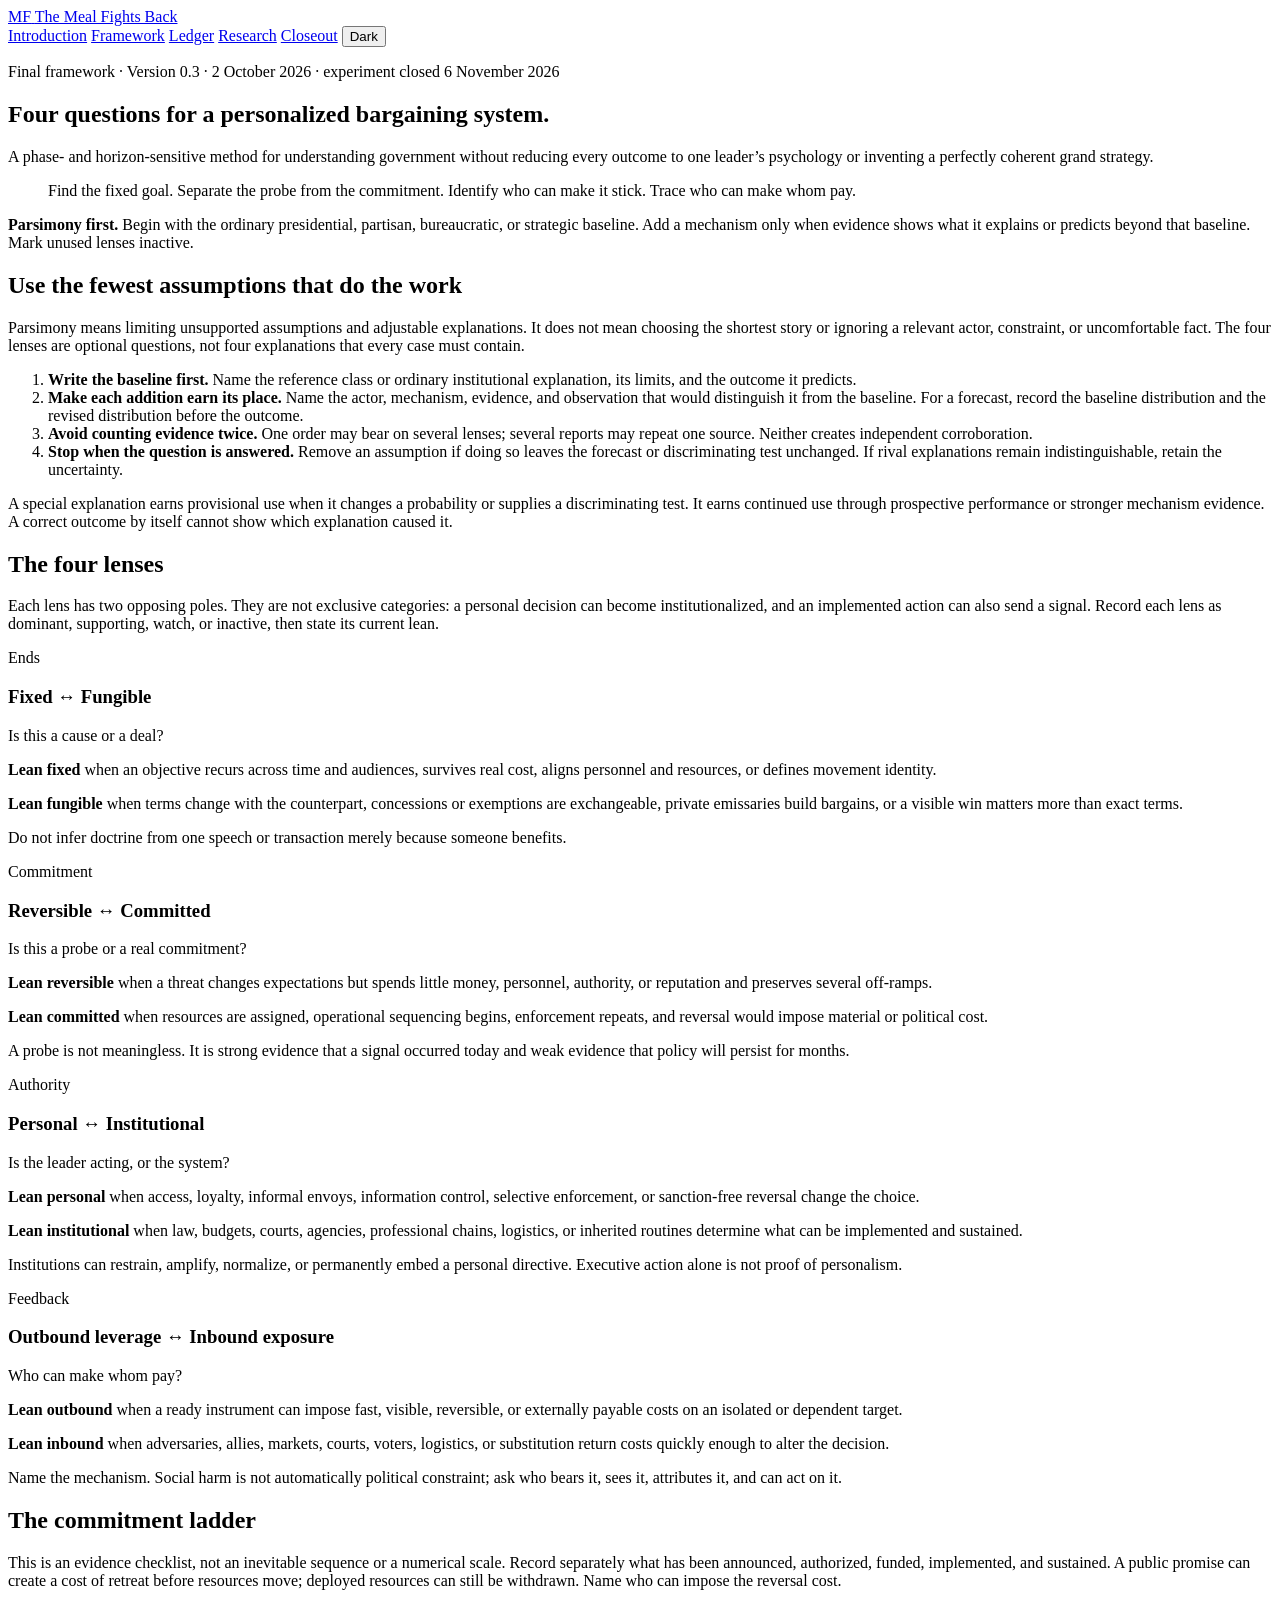
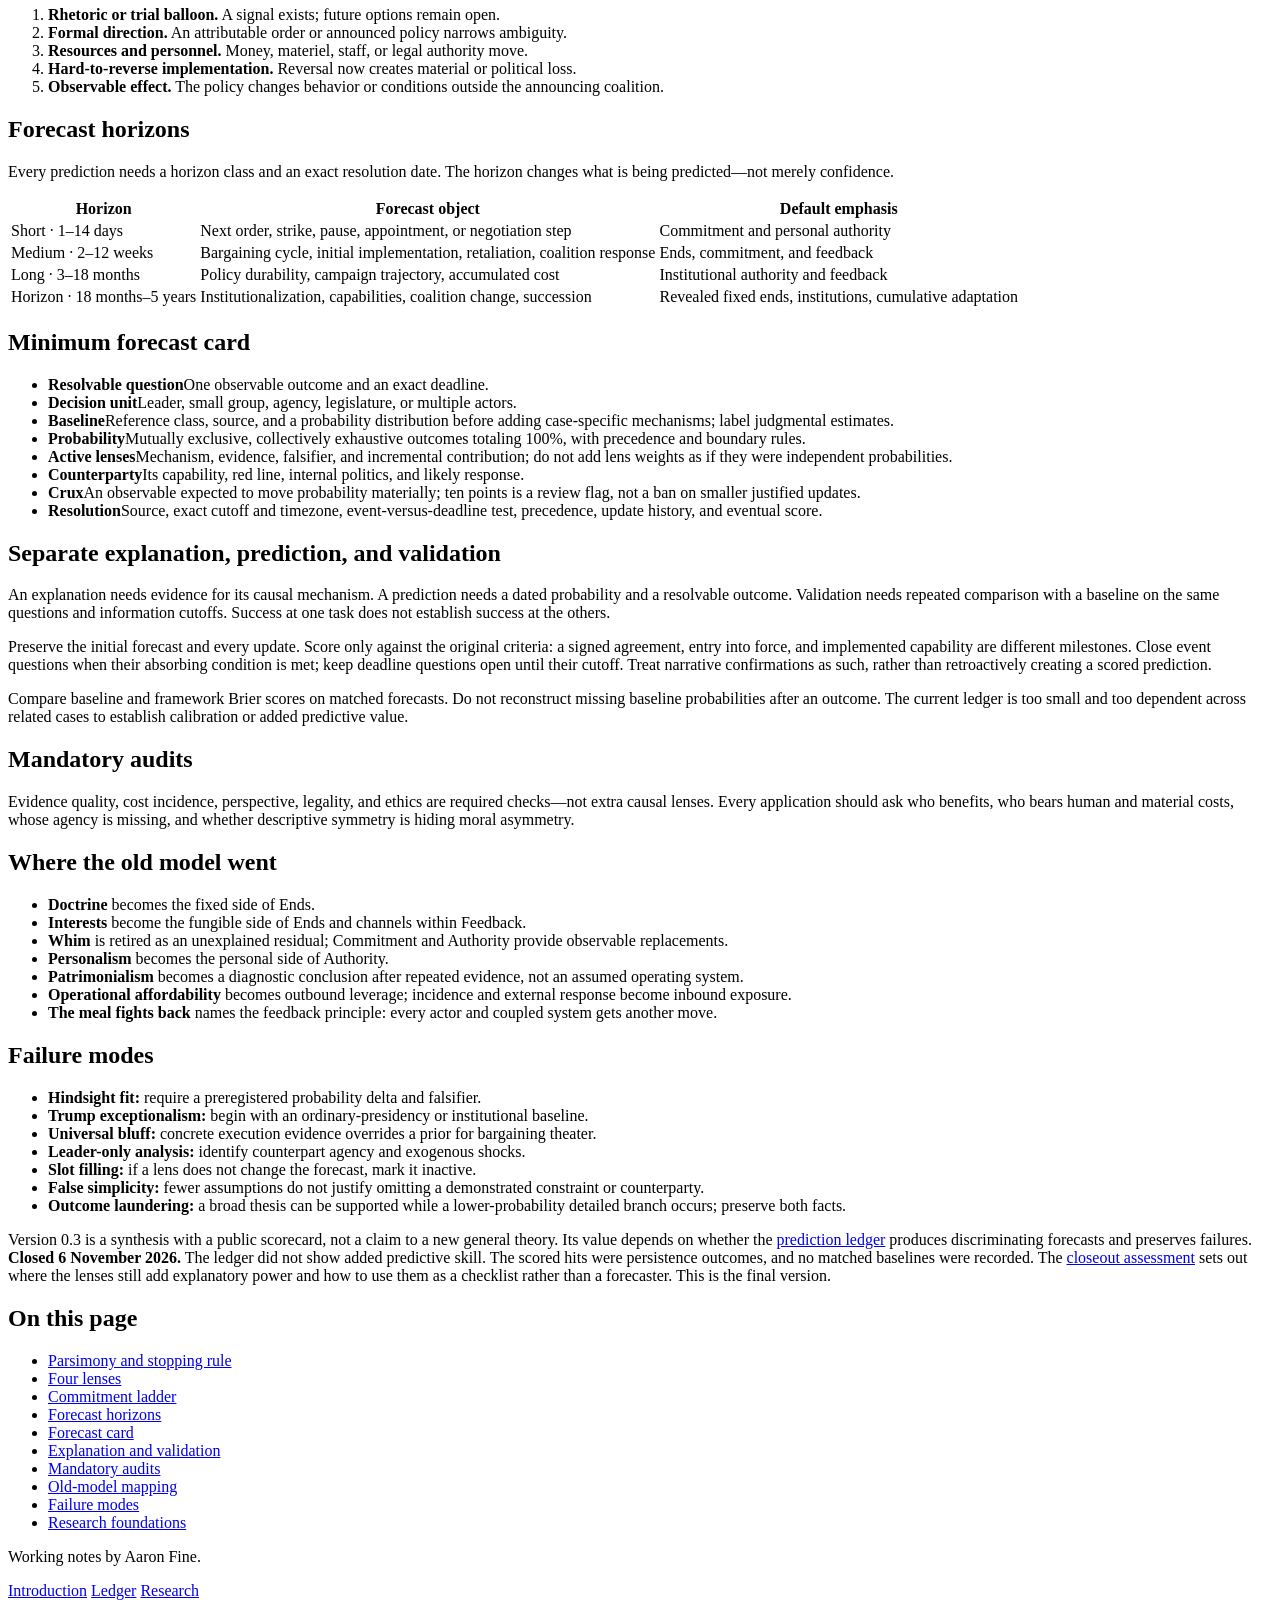
==== commit 0aa604fd: "Close the prediction ledger and publish the closeout assessment Resolve Iran at its 31 October cutof" ====
--- a/public/framework/index.html
+++ b/public/framework/index.html
@@ -17,7 +17,7 @@
         "@type": "Article",
         "headline": "The Meal Fights Back Decision-Analysis Framework",
         "version": "0.3",
-        "dateModified": "2026-10-02",
+        "dateModified": "2026-11-06",
         "url": "https://lurkers.us/framework/",
         "description": "A four-question framework for analyzing ends, commitments, authority, and feedback.",
         "author": {
@@ -45,6 +45,7 @@
         <a href="/framework/" aria-current="page">Framework</a>
         <a href="/prediction-ledger/">Ledger</a>
         <a href="/research-foundations/">Research</a>
+        <a href="/closeout/">Closeout</a>
         <button class="theme-toggle" type="button" data-theme-toggle aria-pressed="false" aria-label="Switch to dark mode">
           <span class="theme-toggle-icon" aria-hidden="true"></span>
           <span class="theme-toggle-label">Dark</span>
@@ -54,7 +55,7 @@
 
     <main class="site-shell">
       <section class="page-intro">
-        <p class="eyebrow">Working framework · Version 0.3 · 2 October 2026</p>
+        <p class="eyebrow">Final framework · Version 0.3 · 2 October 2026 · experiment closed 6 November 2026</p>
         <h1>Four questions for a personalized bargaining system.</h1>
         <p class="lede">
           A phase- and horizon-sensitive method for understanding government
@@ -293,6 +294,14 @@
             new general theory. Its value depends on whether the
             <a href="/prediction-ledger/">prediction ledger</a> produces
             discriminating forecasts and preserves failures.
+          </div>
+          <div class="note">
+            <strong>Closed 6 November 2026.</strong> The ledger did not show
+            added predictive skill. The scored hits were persistence outcomes,
+            and no matched baselines were recorded. The
+            <a href="/closeout/">closeout assessment</a> sets out where the
+            lenses still add explanatory power and how to use them as a
+            checklist rather than a forecaster. This is the final version.
           </div>
         </article>
 
